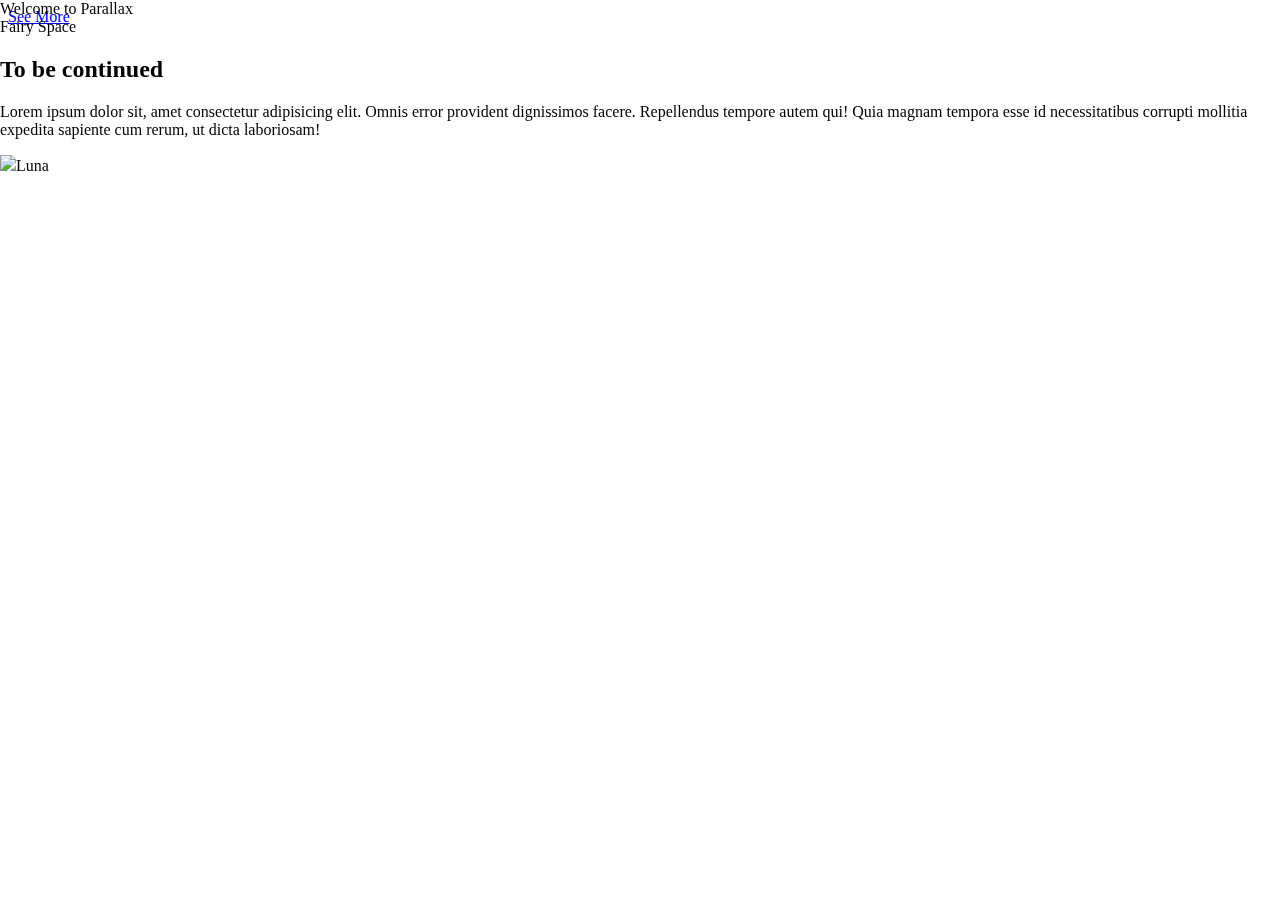
==== space.html @ 5ccdfdd4 "add html" ====
<!DOCTYPE html>
<html lang="ru">
<head>

	<meta charset="UTF-8">
	<meta http-equiv="X-UA-Compatible" content="IE=edge">
	<meta name="viewport" content="width=device-width, initial-scale=1.0">
	<link rel="icon" href="img/night.png">

	<title>Space</title>

	<link rel="stylesheet" href="css/space.css">

	<script src="libs/gsap/gsap.min.js" defer></script>
	<script src="libs/gsap/ScrollTrigger.min.js" defer></script>
	<script src="libs/gsap/ScrollSmoother.min.js" defer></script>

	<script src="js/app.js" defer></script>

</head>
<body>
	<a href="index.html" class="custom-btn btn-8"><span>See More</span></a>

	<div class="wrapper">
		<div class="content">


			<header class="main-header">
				<div class="layers">
					<div class="layer__header">
						<div class="layers__caption">Welcome to Parallax</div>
						<div class="layers__title">Fairy Space</div>
					</div>
					<div class="layer layers__base" style="background-image: url(img/22.jpg);"></div>
					<div class="layer layers__middle" style="background-image: url(img/1.png);"></div>
					<div class="layer layers__front" style="background-image: url(img/3.png);"></div>
				</div>
				<div class="image-filter"></div>

			</header>
		
			<article class="main-article" style="background-image: url(img/10.jpg);">
				<div class="main-article__content">
					<h2 class="main-article__header">To be continued</h2>
					<p class="main-article__paragraph">Lorem ipsum dolor sit, amet consectetur adipisicing elit. Omnis error provident dignissimos facere. Repellendus tempore autem qui! Quia magnam tempora esse id necessitatibus corrupti mollitia expedita sapiente cum rerum, ut dicta laboriosam!</p>
				</div>
				<div class="copy"><img src="img/night.png" style="width: 10%;"><span>Luna</span></div>
			</article>

		</div>
	</div>

</body>
</html>
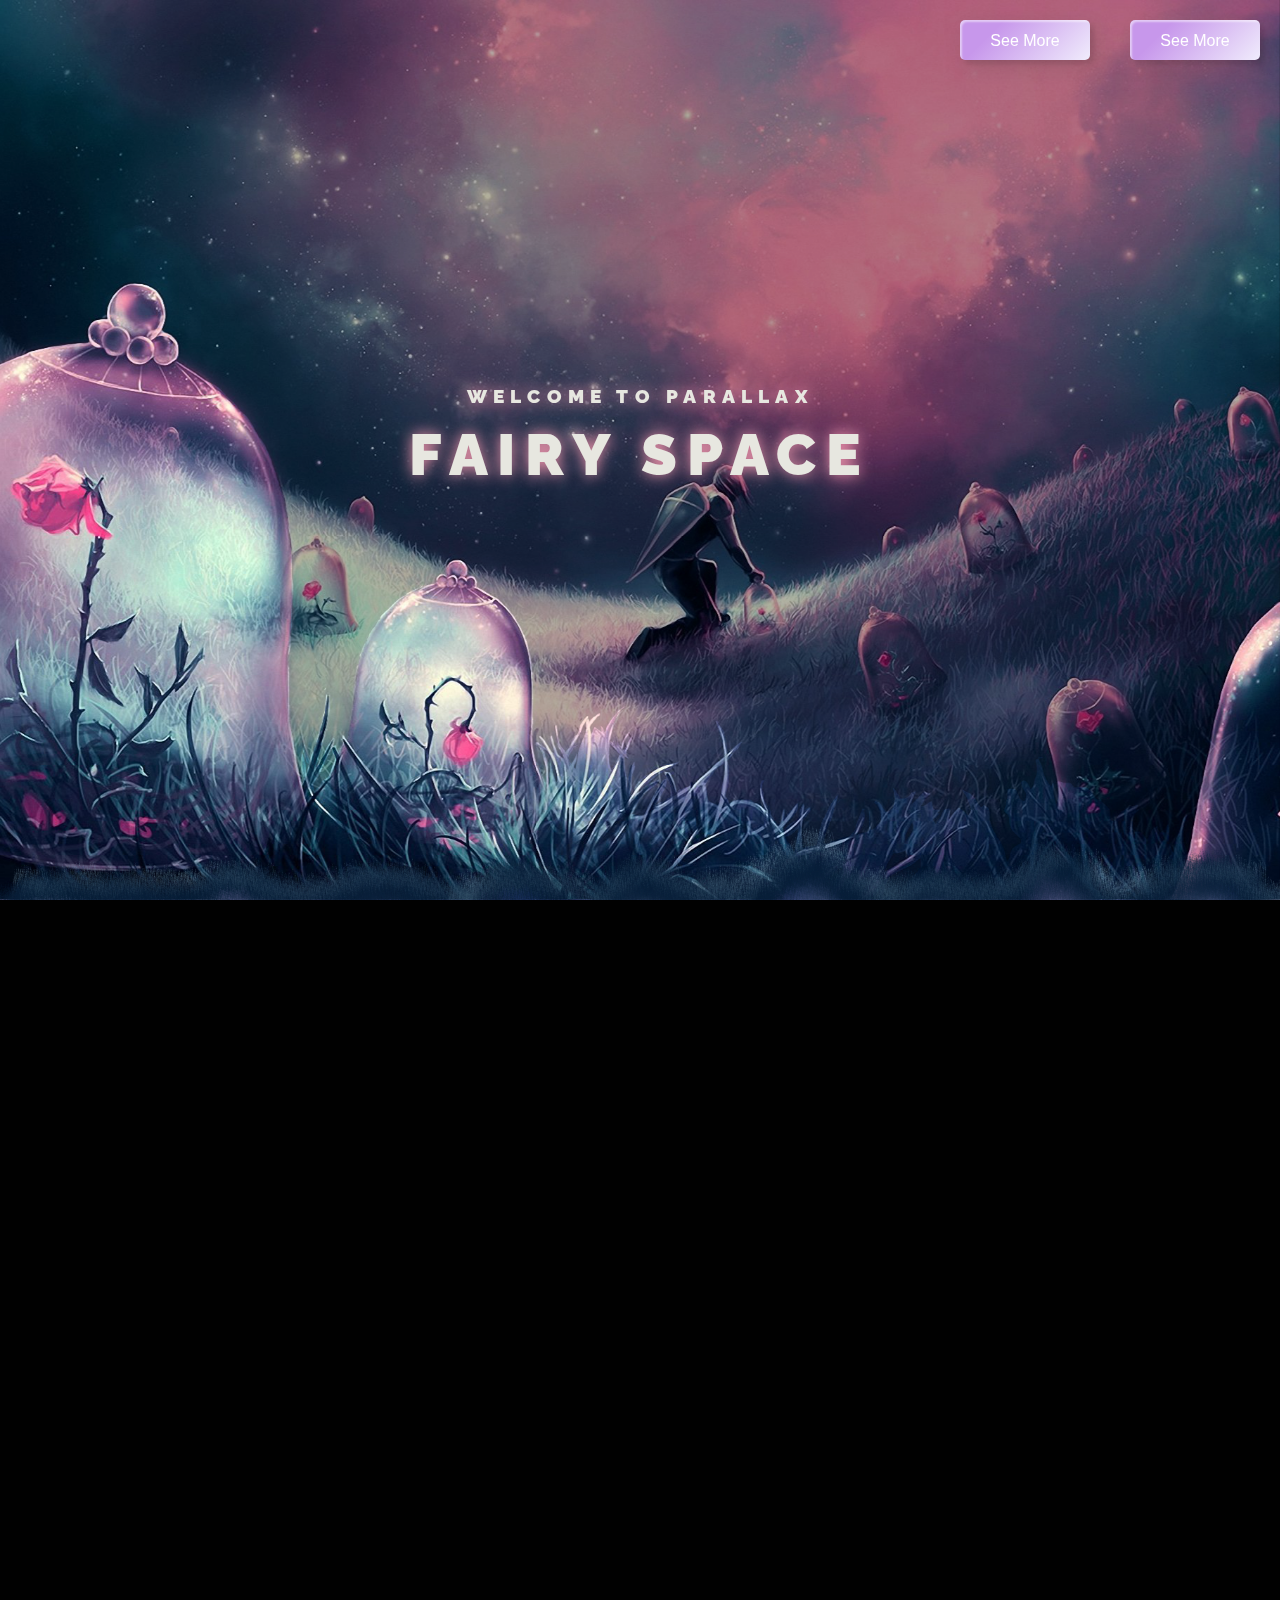
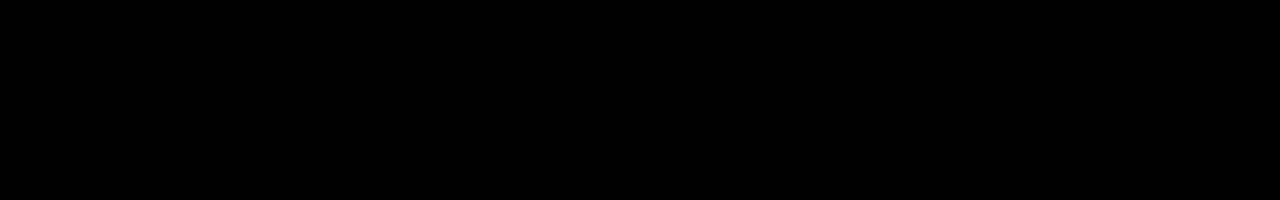
==== commit fa0e8438: "add btn space" ====
--- a/space.html
+++ b/space.html
@@ -20,6 +20,7 @@
 </head>
 <body>
 	<a href="index.html" class="custom-btn btn-8"><span>See More</span></a>
+	<a href="nova.html" class="custom-btn btn-8"><span>See More</span></a>
 
 	<div class="wrapper">
 		<div class="content">
@@ -51,4 +52,4 @@
 	</div>
 
 </body>
-</html>+</html>
--- a/css/space.css
+++ b/css/space.css
@@ -0,0 +1,254 @@
+		a {
+  margin: 20px;
+  text-decoration: none;
+}
+.custom-btn {
+	text-align: center;
+  width: 130px;
+  height: 40px;
+  color: #fff;
+  border-radius: 5px;
+  padding: 10px 25px;
+  font-family: 'Lato', sans-serif;
+  font-weight: 500;
+  background: transparent;
+  cursor: pointer;
+  transition: all 0.3s ease;
+  position: relative;
+  display: inline-block;
+  float: right;
+  box-shadow:inset 2px 2px 2px 0px rgba(255,255,255,.5),
+  7px 7px 20px 0px rgba(0,0,0,.1),
+  4px 4px 5px 0px rgba(0,0,0,.1);
+  outline: none;
+  z-index: 999999;
+}
+		.btn-8 {
+  background-color: #f0ecfc;
+background-image: linear-gradient(315deg, #f0ecfc 0%, #c797eb 74%);
+  line-height: 42px;
+  padding: 0;
+  border: none;
+}
+.btn-8 span {
+  position: relative;
+  display: block;
+  width: 100%;
+  height: 100%;
+}
+.btn-8:before,
+.btn-8:after {
+  position: absolute;
+  content: "";
+  right: 0;
+  bottom: 0;
+  background: #c797eb;
+  /*box-shadow:  4px 4px 6px 0 rgba(255,255,255,.5),
+              -4px -4px 6px 0 rgba(116, 125, 136, .2), 
+    inset -4px -4px 6px 0 rgba(255,255,255,.5),
+    inset 4px 4px 6px 0 rgba(116, 125, 136, .3);*/
+  transition: all 0.3s ease;
+}
+.btn-8:before{
+   height: 0%;
+   width: 2px;
+}
+.btn-8:after {
+  width: 0%;
+  height: 2px;
+}
+.btn-8:hover:before {
+  height: 100%;
+}
+.btn-8:hover:after {
+  width: 100%;
+}
+.btn-8:hover{
+  background: transparent;
+}
+.btn-8 span:hover{
+  color: #c797eb;
+}
+.btn-8 span:before,
+.btn-8 span:after {
+  position: absolute;
+  content: "";
+  left: 0;
+  top: 0;
+  background: #c797eb;
+  /*box-shadow:  4px 4px 6px 0 rgba(255,255,255,.5),
+              -4px -4px 6px 0 rgba(116, 125, 136, .2), 
+    inset -4px -4px 6px 0 rgba(255,255,255,.5),
+    inset 4px 4px 6px 0 rgba(116, 125, 136, .3);*/
+  transition: all 0.3s ease;
+}
+.btn-8 span:before {
+  width: 2px;
+  height: 0%;
+}
+.btn-8 span:after {
+  height: 2px;
+  width: 0%;
+}
+.btn-8 span:hover:before {
+  height: 100%;
+}
+.btn-8 span:hover:after {
+  width: 100%;
+}
+* {
+  margin: 0;
+  padding: 0;
+  box-sizing: border-box;
+}
+
+html *::-webkit-scrollbar {
+  width: 8px;
+}
+
+html *::-webkit-scrollbar-track {
+  background: #c4a5cb;
+}
+
+html *::-webkit-scrollbar-thumb {
+  background-color: #426489;
+  border-radius: 5px;
+}
+
+.main-header {
+  position: relative;
+}
+.image-filter {
+  width: 100%;
+  height: 100%;
+  position: absolute;
+  top: 0;
+  left: 0;
+  right: 0;
+  bottom: 0;
+  background: #000;
+  opacity: 0.3;
+}
+:root {
+  --index: calc(1vw + 1vh);
+  --text: #e7e7e0;
+  --transition: transform .75s cubic-bezier(.075, .5, 0, 1);
+}
+@font-face {
+  font-family: raleway_f;
+  src: url(../fonts/raleway-regular.woff2);
+}
+@font-face {
+  font-family: raleway_f;
+  src: url(../fonts/raleway-black.woff2);
+  font-weight: 900;
+}
+body {
+  background-color: #010101;
+  font-family: raleway_f, sans-serif;
+  line-height: 1.55;
+}
+.main-header {
+  position: relative;
+}
+.main-header::after {
+  content: '';
+  position: absolute;
+  z-index: 100;
+  width: 100%;
+  height: calc(var(--index) * 10);
+  background-image: url(../img/8.png);
+  background-size: cover;
+  background-repeat: no-repeat;
+  background-position: center;
+  bottom: calc(var(--index) * -6.5);
+}
+.layers {
+  height: 100vh;
+  display: flex;
+  align-items: center;
+  justify-content: center;
+  text-align: center;
+  overflow: hidden;
+  position: relative;
+}
+.layer {
+  height: 100%;
+  width: 100%;
+  position: absolute;
+  background-size: cover;
+  background-position: center;
+  will-change: transform;
+  z-index: 2;
+  transition: var(--transition);
+}
+.layers__base {
+  transform: translate3d(0, calc(var(--scrollTop) / 1.6), 0);
+  z-index: 0;
+}
+.layers__middle {
+  transform: translate3d(0, calc(var(--scrollTop) / 2.5), 0);
+}
+.layers__front {
+  transform: translate3d(0, calc(var(--scrollTop) / 5.7), 0);
+}
+.layer__header {
+  z-index: 1;
+  transform: translate3d(0, calc(var(--scrollTop) / 2), 0);
+  transition: var(--transition);
+  will-change: transform;
+  text-transform: uppercase;
+  font-weight: 800;
+  color: var(--text);
+  text-shadow: 0 0 15px #f899b1;
+}
+.layers__title {
+  font-size: calc(var(--index) * 2.65);
+  letter-spacing: calc(var(--index) / 2.25);
+}
+.layers__caption {
+  font-size: calc(var(--index) / 1.175);
+  letter-spacing: calc(var(--index) / 3.5);
+  margin-top: calc(var(--index) * -.75);
+}
+.main-article {
+  --main-article-transform: translate3d(0, calc(var(--scrollTop) / -7.5), 0);
+  min-height: 100vh;
+  background-size: cover;
+  background-position: center;
+  color: var(--text);
+  display: flex;
+  justify-content: center;
+  align-items: center;
+  position: relative;
+  text-align: center;
+  /* Update: */
+  top: -1px;
+  z-index: 10;
+}
+.main-article__header {
+  text-transform: uppercase;
+  font-size: calc(var(--index) * 1.8);
+  letter-spacing: calc(var(--index) / 7.5);
+  transform: var(--main-article-transform);
+  transition: var(--transition);
+  will-change: transform;
+}
+.main-article__paragraph {
+  max-width: calc(var(--index) * 30);
+  font-size: calc(var(--index) * .9);
+  margin-top: calc(var(--index) / 1.25);
+  transform: var(--main-article-transform);
+  transition: var(--transition);
+  will-change: transform;
+}
+.content {
+  will-change: transform;
+}
+.copy {
+  position: absolute;
+  bottom: calc(var(--index) * 2.5);
+  opacity: .45;
+  font-size: calc(var(--index) * .75);
+  letter-spacing: calc(var(--index) / 37.5);
+}
